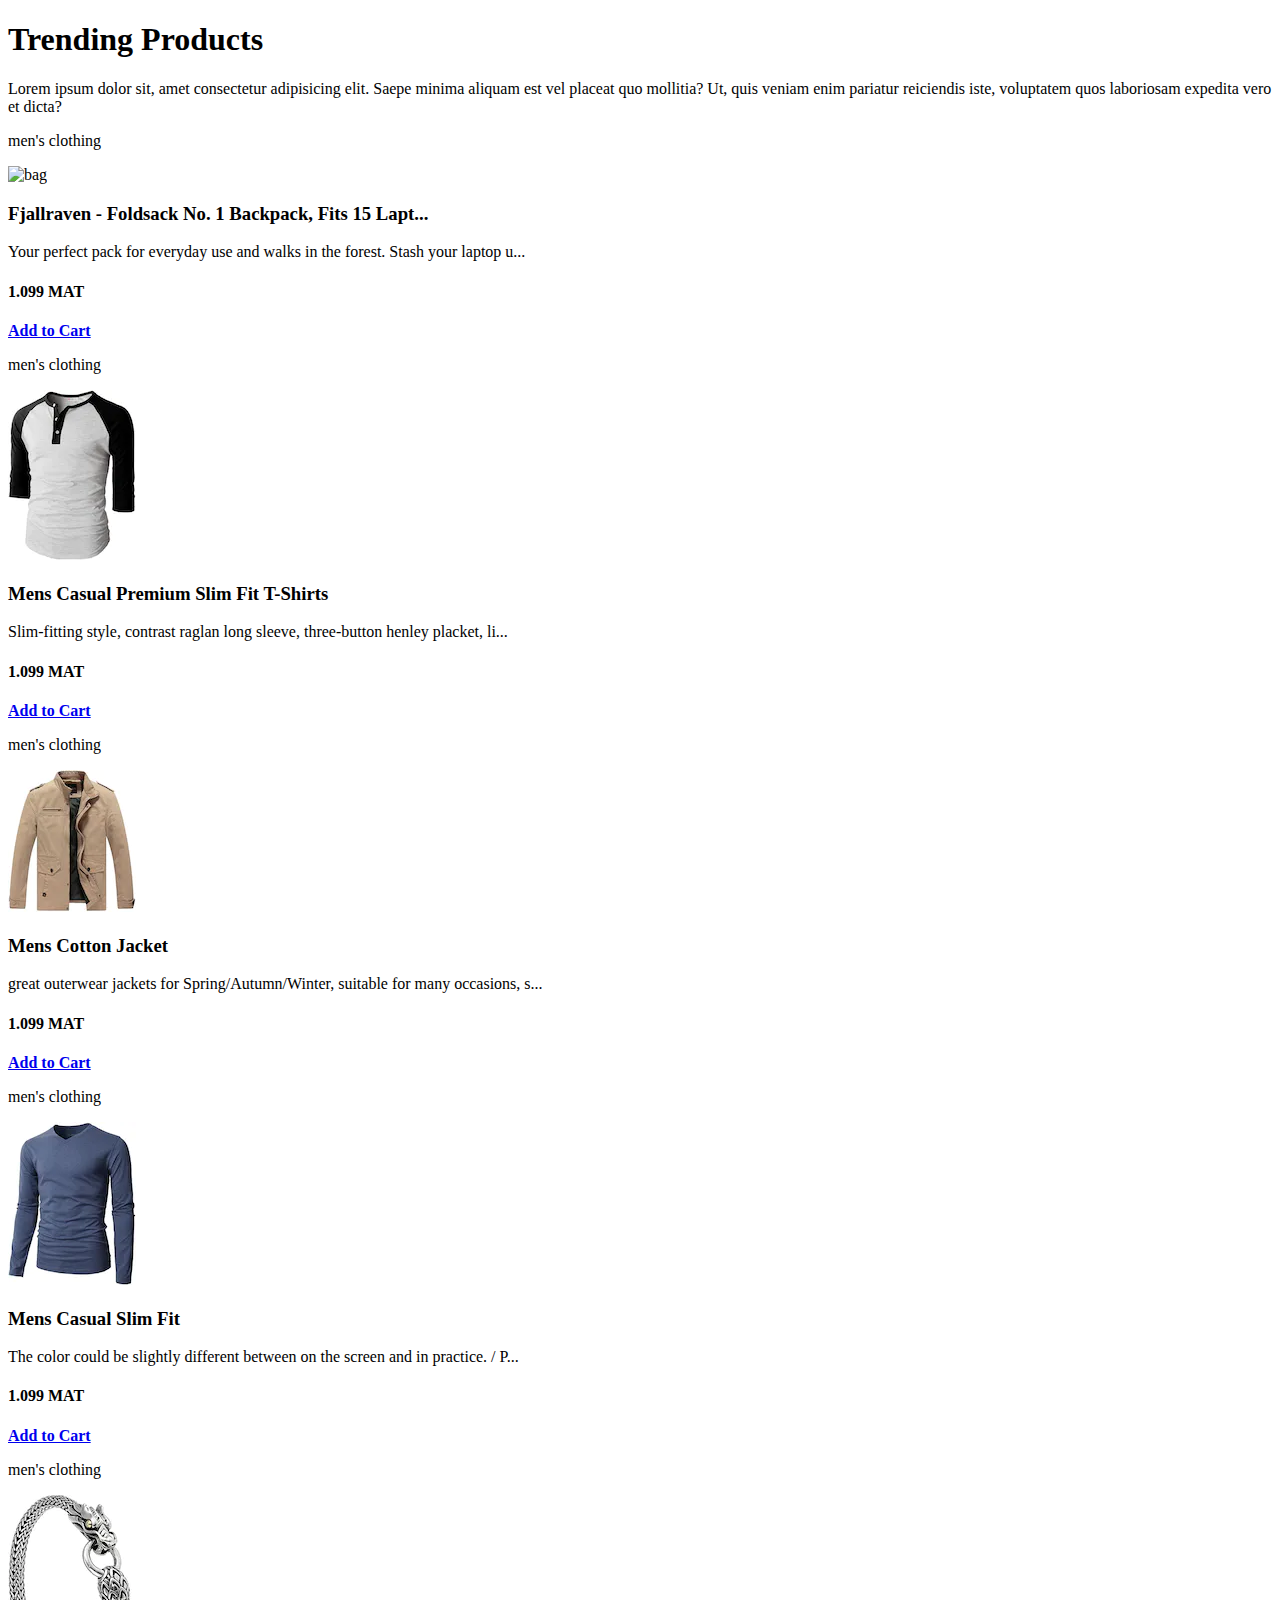
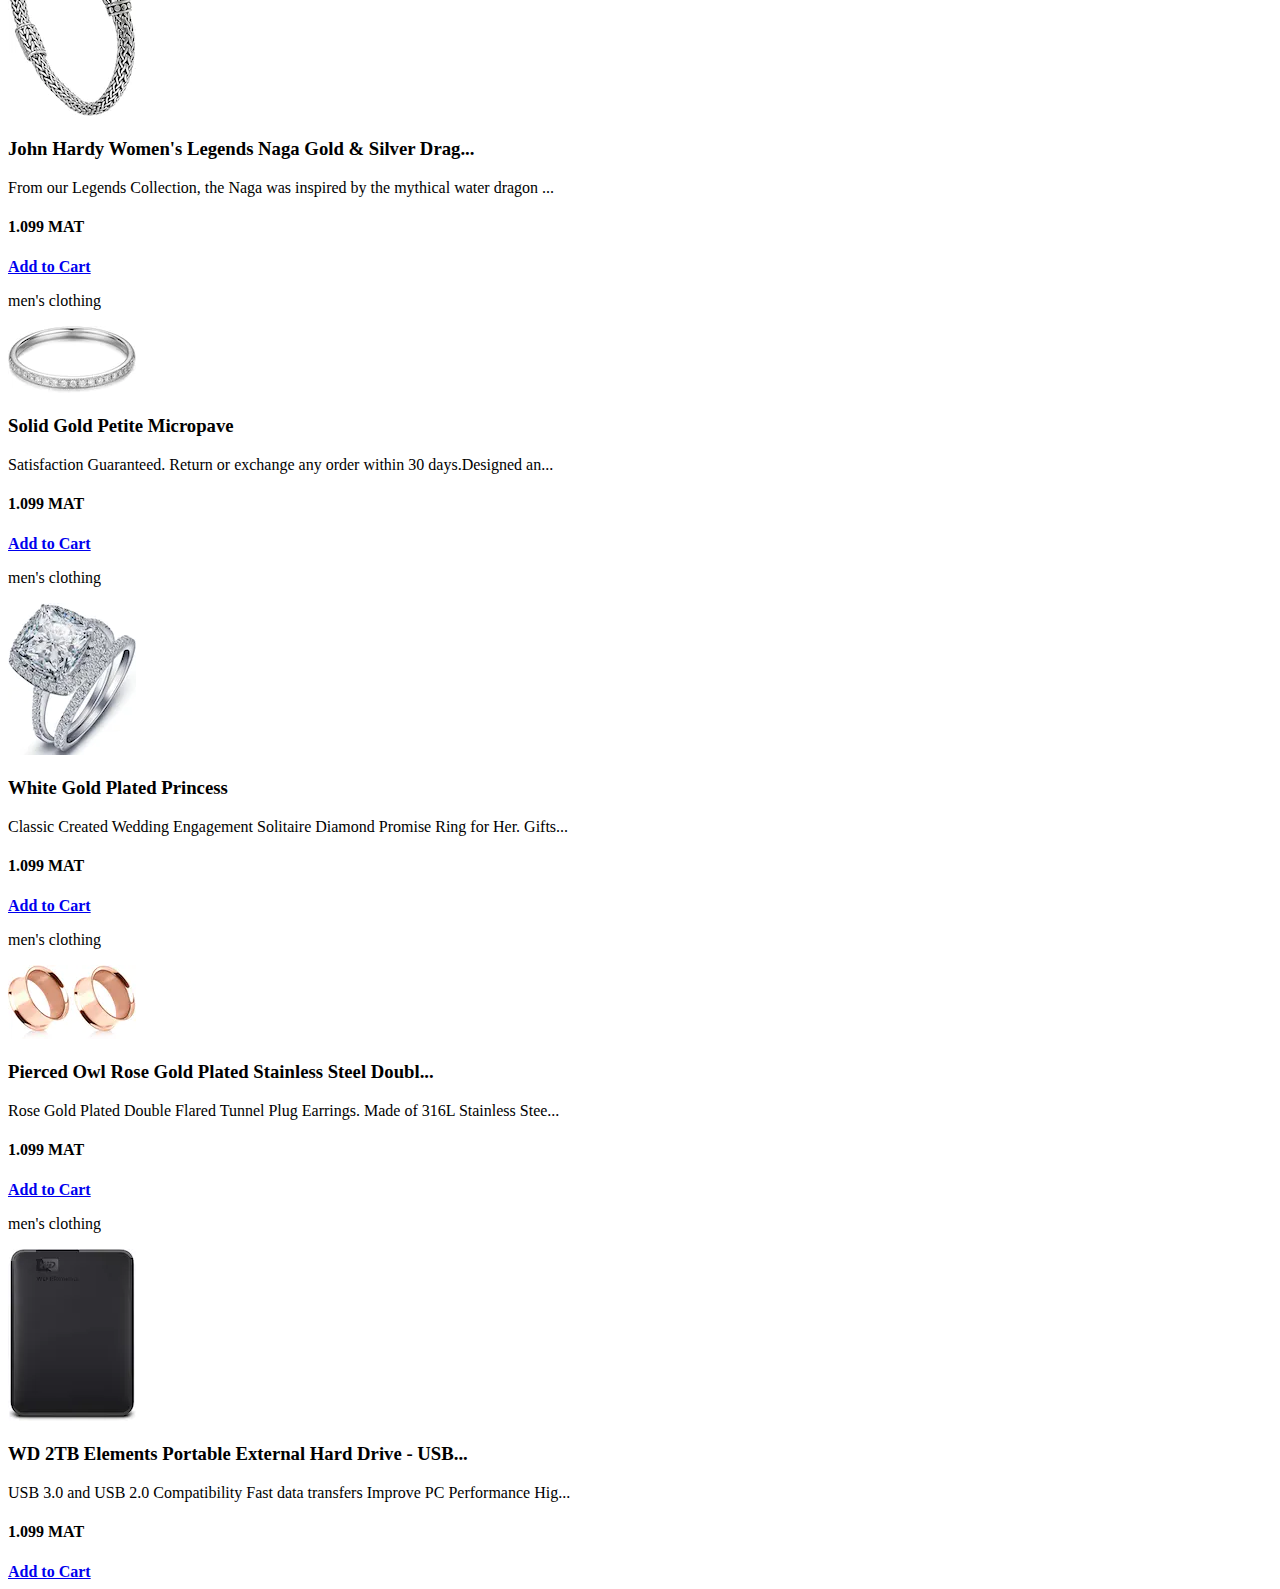
==== index.html @ 9fdd6233 "My commit" ====
<!DOCTYPE html>
<html lang="en">
  <head>
    <meta charset="UTF-8" />
    <meta name="viewport" content="width=device-width, initial-scale=1.0" />
    <link rel="stylesheet" href="style.css" />
    <title>Home | Deeco web3</title>
  </head>
  <body>
    <main>
      <section>
        <div class="hero-section"></div>
      </section>

      <section class="product-section">
        <div class="product-container">
          <div class="product-title">
            <h1 class="title-heading">Trending Products</h1>
            <p>
              Lorem ipsum dolor sit, amet consectetur adipisicing elit. Saepe
              minima aliquam est vel placeat quo mollitia? Ut, quis veniam enim
              pariatur reiciendis iste, voluptatem quos laboriosam expedita vero
              et dicta?
            </p>
          </div>

          <div class="product-contents">
            <div class="product-card">
              <p class="product-card-title">men's clothing</p>
              <div class="product-card-image">
                <img src="./assets/images/bag.webp" alt="bag" />
              </div>
              <h3>Fjallraven - Foldsack No. 1 Backpack, Fits 15 Lapt...</h3>
              <p class="product-card-para">
                Your perfect pack for everyday use and walks in the forest.
                Stash your laptop u...
              </p>
              <h4>1.099 MAT</h4>
              <a href="#" class="product-card-link"
                ><strong>Add to Cart</strong></a
              >
            </div>

            <div class="product-card">
              <p class="product-card-title">men's clothing</p>
              <div class="product-card-image">
                <img src="./assets/images/obo.webp" alt="bag" />
              </div>
              <h3>Mens Casual Premium Slim Fit T-Shirts</h3>
              <p class="product-card-para">
                Slim-fitting style, contrast raglan long sleeve, three-button
                henley placket, li...
              </p>
              <h4>1.099 MAT</h4>
              <a href="#" class="product-card-link"
                ><strong>Add to Cart</strong></a
              >
            </div>

            <div class="product-card">
              <p class="product-card-title">men's clothing</p>
              <div class="product-card-image">
                <img src="./assets/images/jacket.webp" alt="bag" />
              </div>
              <h3>Mens Cotton Jacket</h3>
              <p class="product-card-para">
                great outerwear jackets for Spring/Autumn/Winter, suitable for
                many occasions, s...
              </p>
              <h4>1.099 MAT</h4>
              <a href="#" class="product-card-link"
                ><strong>Add to Cart</strong></a
              >
            </div>

            <div class="product-card">
              <p class="product-card-title">men's clothing</p>
              <div class="product-card-image">
                <img src="./assets/images/turtlrL.webp" alt="bag" />
              </div>
              <h3>Mens Casual Slim Fit</h3>
              <p class="product-card-para">
                The color could be slightly different between on the screen and
                in practice. / P...
              </p>
              <h4>1.099 MAT</h4>
              <a href="#" class="product-card-link"
                ><strong>Add to Cart</strong></a
              >
            </div>

            <div class="product-card">
              <p class="product-card-title">men's clothing</p>
              <div class="product-card-image">
                <img src="./assets/images/wrist.webp" alt="bag" />
              </div>
              <h3>John Hardy Women's Legends Naga Gold & Silver Drag...</h3>
              <p class="product-card-para">
                From our Legends Collection, the Naga was inspired by the
                mythical water dragon ...
              </p>
              <h4>1.099 MAT</h4>
              <a href="#" class="product-card-link"
                ><strong>Add to Cart</strong></a
              >
            </div>

            <div class="product-card">
              <p class="product-card-title">men's clothing</p>
              <div class="product-card-image">
                <img src="./assets/images/micropave.webp" alt="bag" />
              </div>
              <h3>Solid Gold Petite Micropave</h3>
              <p class="product-card-para">
                Satisfaction Guaranteed. Return or exchange any order within 30
                days.Designed an...
              </p>
              <h4>1.099 MAT</h4>
              <a href="#" class="product-card-link"
                ><strong>Add to Cart</strong></a
              >
            </div>

            <div class="product-card">
              <p class="product-card-title">men's clothing</p>
              <div class="product-card-image">
                <img src="./assets/images/ring.webp" alt="bag" />
              </div>
              <h3>White Gold Plated Princess</h3>
              <p class="product-card-para">
                Classic Created Wedding Engagement Solitaire Diamond Promise
                Ring for Her. Gifts...
              </p>
              <h4>1.099 MAT</h4>
              <a href="#" class="product-card-link"
                ><strong>Add to Cart</strong></a
              >
            </div>

            <div class="product-card">
              <p class="product-card-title">men's clothing</p>
              <div class="product-card-image">
                <img src="./assets/images/ringer.webp" alt="bag" />
              </div>
              <h3>Pierced Owl Rose Gold Plated Stainless Steel Doubl...</h3>
              <p class="product-card-para">
                Rose Gold Plated Double Flared Tunnel Plug Earrings. Made of
                316L Stainless Stee...
              </p>
              <h4>1.099 MAT</h4>
              <a href="#" class="product-card-link"
                ><strong>Add to Cart</strong></a
              >
            </div>

            <div class="product-card">
              <p class="product-card-title">men's clothing</p>
              <div class="product-card-image">
                <img src="./assets/images/harddrive.webp" alt="bag" />
              </div>
              <h3>WD 2TB Elements Portable External Hard Drive - USB...</h3>
              <p class="product-card-para">
                USB 3.0 and USB 2.0 Compatibility Fast data transfers Improve PC
                Performance Hig...
              </p>
              <h4>1.099 MAT</h4>
              <a href="#" class="product-card-link"
                ><strong>Add to Cart</strong></a
              >
            </div>
          </div>
        </div>
      </section>
    </main>
  </body>
</html>
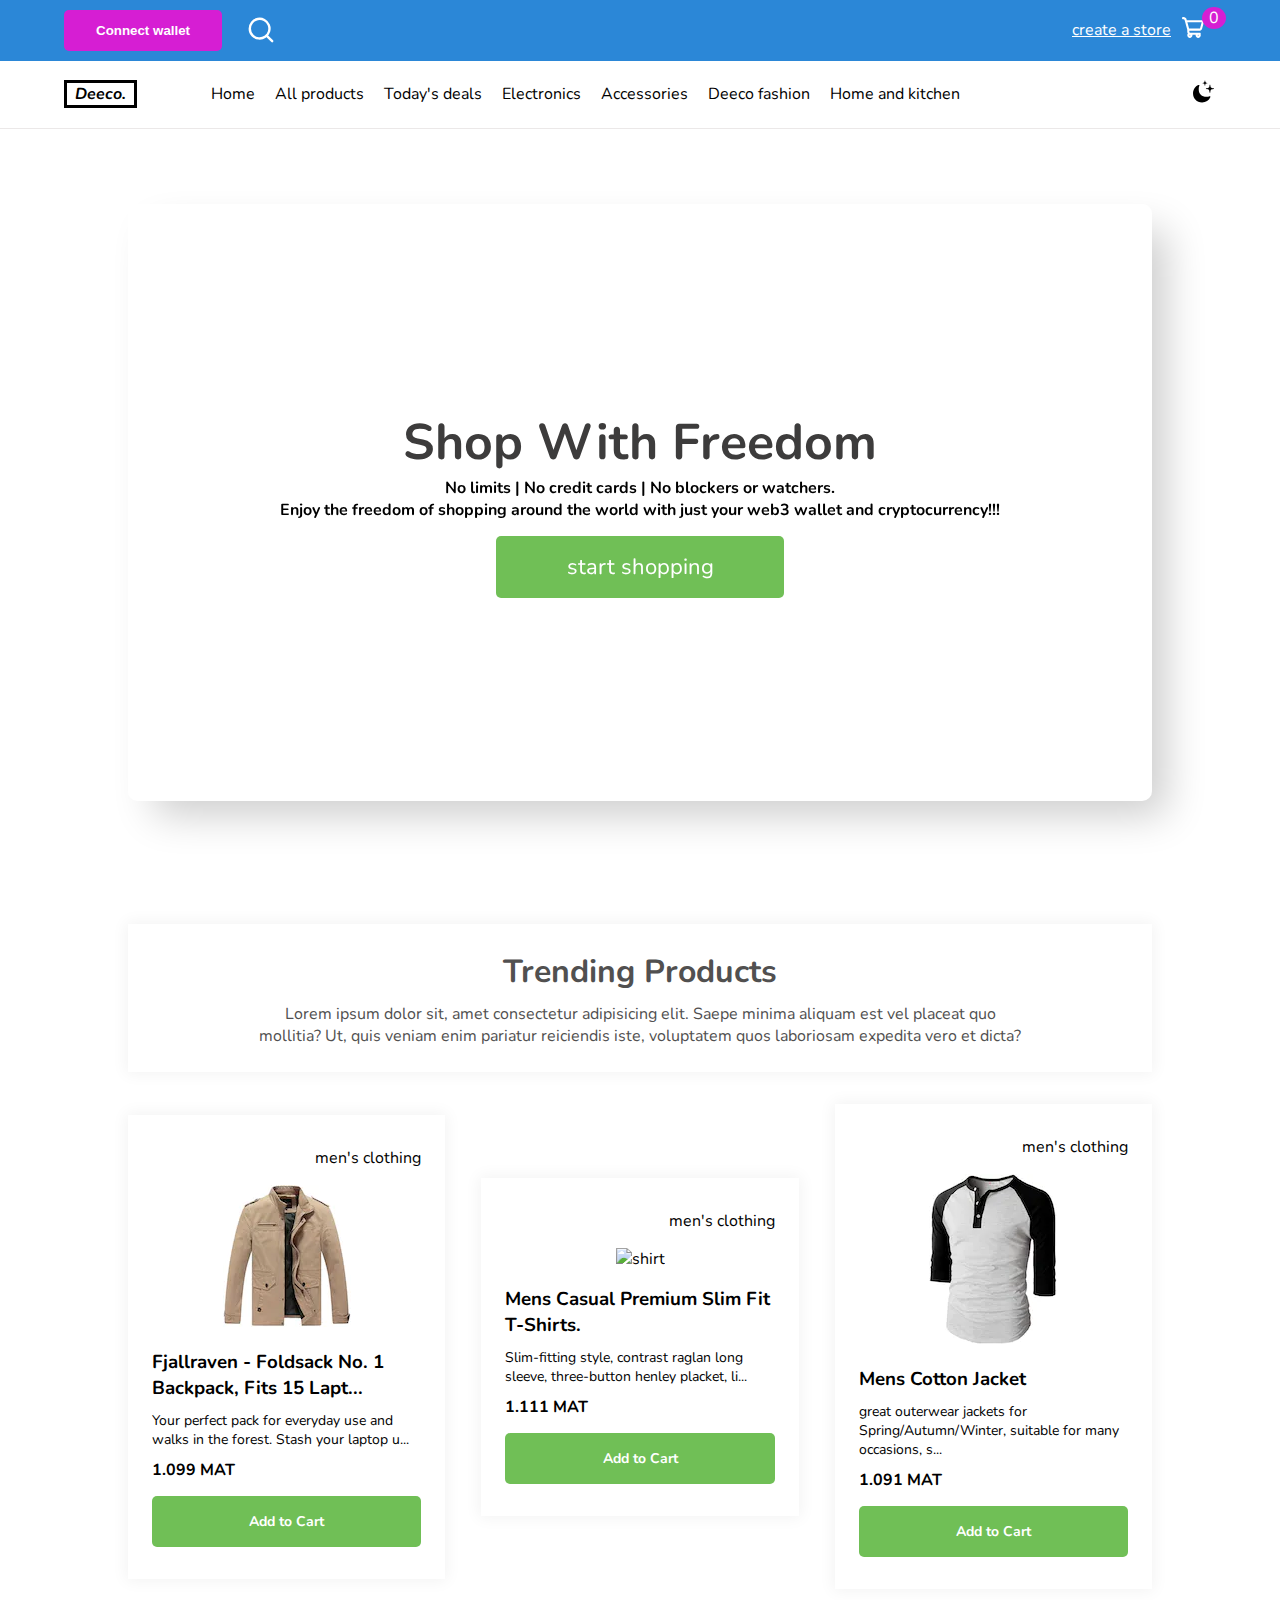
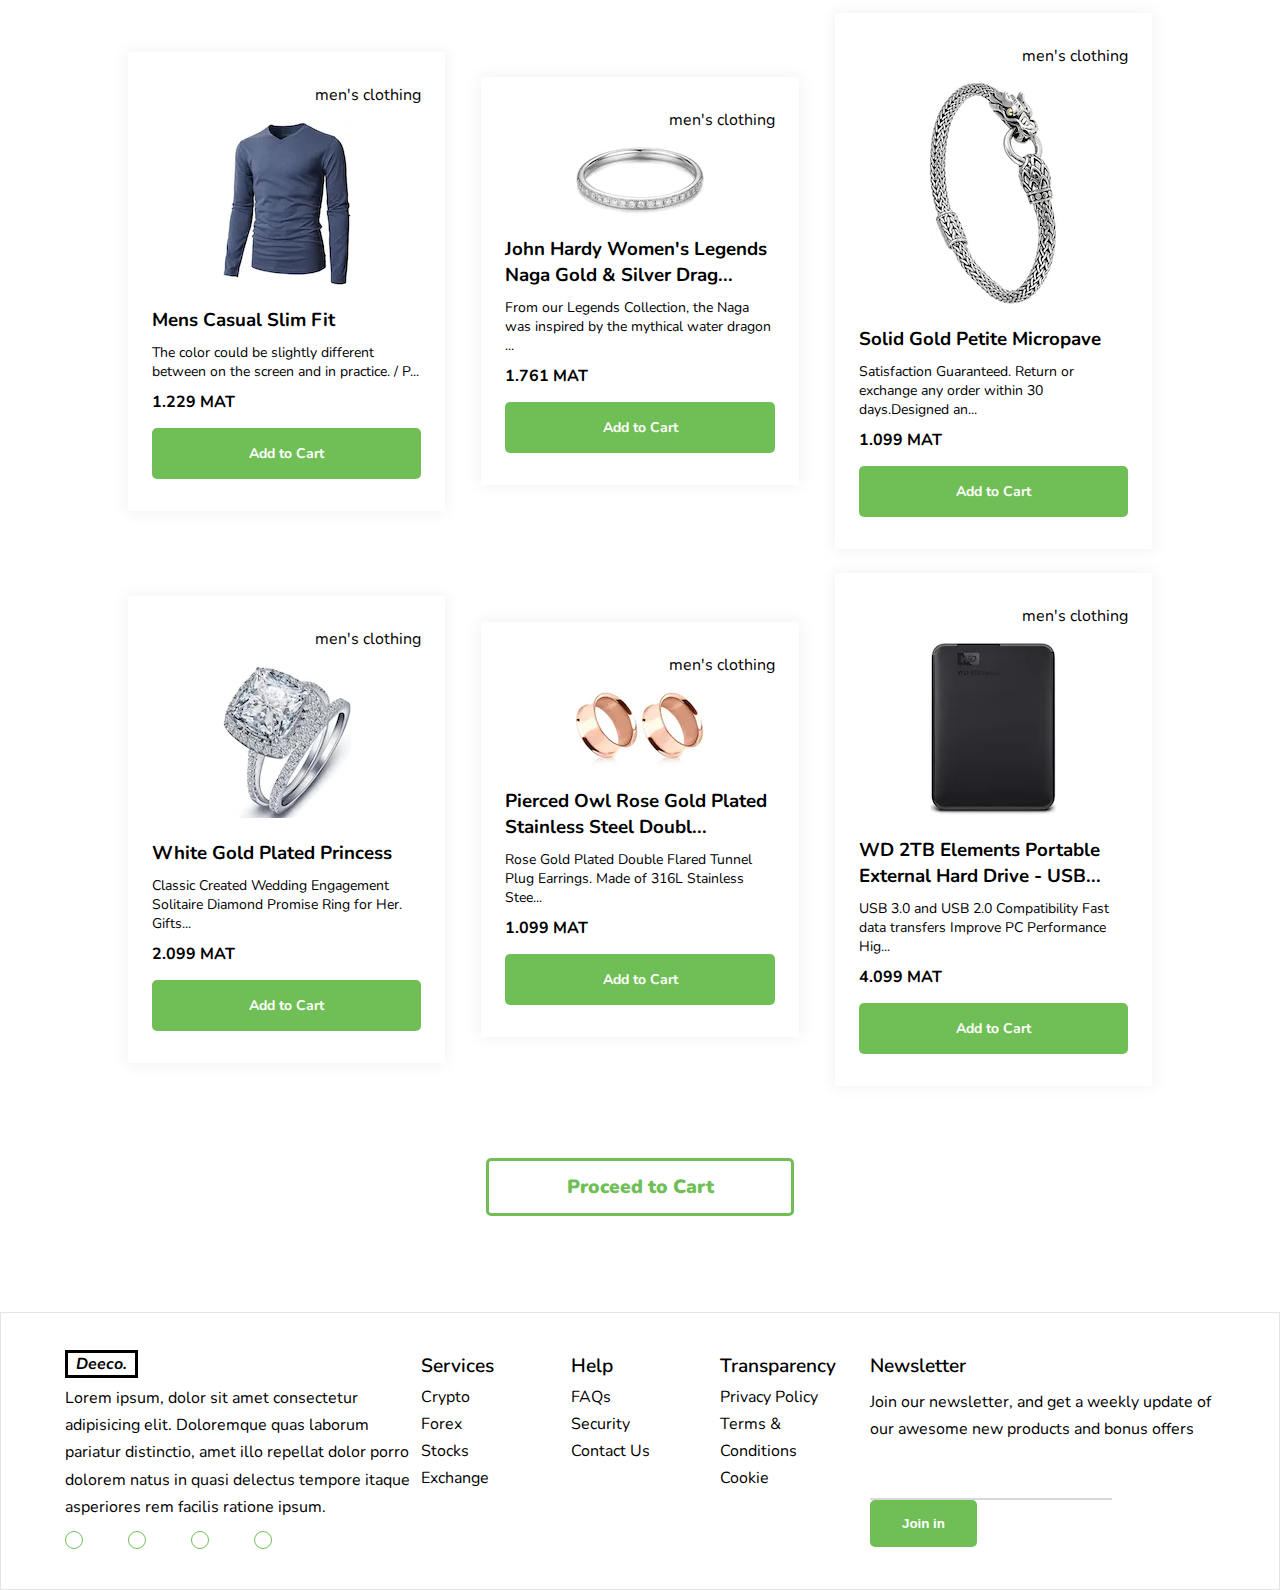
==== commit 023cc797: "Merge pull request #2 from Tosmel2/hero-section" ====
--- a/index.html
+++ b/index.html
@@ -3,32 +3,147 @@
   <head>
     <meta charset="UTF-8" />
     <meta name="viewport" content="width=device-width, initial-scale=1.0" />
-    <link rel="stylesheet" href="style.css" />
-    <title>Home | Deeco web3</title>
+    <link
+      rel="stylesheet"
+      href="https://cdnjs.cloudflare.com/ajax/libs/font-awesome/6.4.0/css/all.min.css"
+      integrity="sha512-iecdLmaskl7CVkqkXNQ/ZH/XLlvWZOJyj7Yy7tcenmpD1ypASozpmT/E0iPtmFIB46ZmdtAc9eNBvH0H/ZpiBw=="
+      crossorigin="anonymous"
+      referrerpolicy="no-referrer"
+    />
+    <link rel="stylesheet" href="./styles/mobilequeries.css" />
+    <link rel="stylesheet" href="./styles/style.css" />
+    <title>Home | Deeco</title>
   </head>
   <body>
+      <!-- ========================Start of Mobile Menu Card======================== -->
+      <section class="mobile_menu-wrapper">
+        <div class="mobile_menu-card">
+          <h3 class="deeco_logo"><em>Deeco.</em></h3>
+
+          <ul>
+            
+            <!-- <div class="menu-list"> -->
+            <li><a href="/">Home</a></li>
+            <li><a href="/all-products/">All products</a></li>
+            <li><a href="/coins-watchlist/">Today's deals</a></li>
+            <li><a href="/trending-coins-watchlist/">Electronics</a></li>
+            <li><a href="/blog/">Accessories</a></li>
+            <li><a href="/policy/">Deeco fashion</a></li>
+            <li><a href="/about/">Home and kitchen</a></li>
+            <!-- </div> -->
+          </ul>
+
+          <div class="footer_social_icon mobile-socio">
+            <i class="fa-brands fa-facebook"></i>
+            <i class="fa-brands fa-twitter"></i>
+            <i class="fa-brands fa-instagram"></i>
+            <i class="fa-brands fa-youtube"></i>
+          </div>
+        </div>
+
+        <div class="footer_column">
+          <h3 class="footer_heading-title">Newsletter</h3>
+          <p class="footer_para">
+            Join our newsletter, and get a weekly update of our awesome new
+            products and bonus offers
+          </p>
+          <div class="footer_newsletter-input">
+            <input type="text"  />
+            <button>Join in</button>
+            </div>
+        </div>
+      </section>
+      <!-- ========================End of Mobile Menu Card======================== -->
+
+    <header>
+      <div class="top-nav-container">
+        <div class="row top-nav">
+          <div class="top-nav-btn">
+            <button type="submit">Connect wallet</button>
+            <svg class="nav-search-icon" width="40px" height="40px" viewBox="0 -0.5 25 25" fill="none" xmlns="http://www.w3.org/2000/svg"><g id="SVGRepo_bgCarrier" stroke-width="0"></g><g id="SVGRepo_tracerCarrier" stroke-linecap="round" stroke-linejoin="round"></g><g id="SVGRepo_iconCarrier"> <path fill-rule="evenodd" clip-rule="evenodd" d="M5.5 11.1455C5.49956 8.21437 7.56975 5.69108 10.4445 5.11883C13.3193 4.54659 16.198 6.08477 17.32 8.79267C18.4421 11.5006 17.495 14.624 15.058 16.2528C12.621 17.8815 9.37287 17.562 7.3 15.4895C6.14763 14.3376 5.50014 12.775 5.5 11.1455Z" stroke="#ffffff" stroke-width="1.5" stroke-linecap="round" stroke-linejoin="round"></path> <path d="M15.989 15.4905L19.5 19.0015" stroke="#ffffff" stroke-width="1.5" stroke-linecap="round" stroke-linejoin="round"></path> </g></svg>
+          </div>
+          <div class="top-nav-cart">
+            <a href="/admin/" class="create-store">create a store</a>
+
+            <span class="cart-icon">
+              <a href="/cart/">
+                <svg width="25px" height="25px" viewBox="0 0 24 24" fill="none" xmlns="http://www.w3.org/2000/svg"><g id="SVGRepo_bgCarrier" stroke-width="0"></g><g id="SVGRepo_tracerCarrier" stroke-linecap="round" stroke-linejoin="round"></g><g id="SVGRepo_iconCarrier"> <path fill-rule="evenodd" clip-rule="evenodd" d="M2 2C1.44772 2 1 2.44772 1 3C1 3.55228 1.44772 4 2 4H2.47241C2.92336 4 3.31852 4.30182 3.43717 4.73688L3.85342 6.26312L6 14.1339V16C6 16.6935 6.23533 17.3321 6.63048 17.8402C6.23824 18.2816 6 18.863 6 19.5C6 20.8807 7.11929 22 8.5 22C9.88071 22 11 20.8807 11 19.5C11 19.3288 10.9828 19.1616 10.95 19H14.05C14.0172 19.1616 14 19.3288 14 19.5C14 20.8807 15.1193 22 16.5 22C17.8807 22 19 20.8807 19 19.5C19 19.1715 18.9366 18.8578 18.8215 18.5704C18.934 18.4086 19 18.212 19 18C19 17.4477 18.5523 17 18 17H16.5H9C8.44772 17 8 16.5523 8 16V15H18.236C19.1381 15 19.9285 14.3962 20.1657 13.5258L21.8007 7.52583C22.1473 6.25364 21.1896 5 19.871 5H5.58198L5.3667 4.21065C5.01074 2.90547 3.82526 2 2.47241 2H2ZM16.5 19C16.2239 19 16 19.2239 16 19.5C16 19.7761 16.2239 20 16.5 20C16.7761 20 17 19.7761 17 19.5C17 19.2239 16.7761 19 16.5 19ZM18.236 13H7.7638L6.12743 7H19.871L18.236 13ZM8.5 19C8.22386 19 8 19.2239 8 19.5C8 19.7761 8.22386 20 8.5 20C8.77614 20 9 19.7761 9 19.5C9 19.2239 8.77614 19 8.5 19Z" fill="#ffffff"></path> </g></svg>
+              </a>
+              <p>0</p>
+            </span>
+          </div>
+        </div>
+        
+
+      </div>
+
+      <nav class="row">
+        <div class="left-nav">
+          <h3 class="deeco_logo"><em>Deeco.</em></h3>
+
+          <ul>
+            
+            <div class="menu-list">
+              <li><a href="/">Home</a></li>
+            <li><a href="/all-products/">All products</a></li>
+            <li><a href="/coins-watchlist/">Today's deals</a></li>
+            <li><a href="/trending-coins-watchlist/">Electronics</a></li>
+            <li><a href="/blog/">Accessories</a></li>
+            <li><a href="/policy/">Deeco fashion</a></li>
+            <li><a href="/about/">Home and kitchen</a></li>
+            </div>
+          </ul>
+        </div>
+
+        <div>
+          <svg fill="#000000" width="25px" height="25px" viewBox="0 0 56 56" xmlns="http://www.w3.org/2000/svg"><g id="SVGRepo_bgCarrier" stroke-width="0"></g><g id="SVGRepo_tracerCarrier" stroke-linecap="round" stroke-linejoin="round"></g><g id="SVGRepo_iconCarrier"><path d="M 31.2110 14.9453 C 31.4922 14.9453 31.6563 14.7578 31.7031 14.5000 C 32.4297 10.6094 32.4063 10.5156 36.4610 9.7187 C 36.7422 9.6719 36.9063 9.5312 36.9063 9.2500 C 36.9063 8.9453 36.7422 8.8047 36.4610 8.7578 C 32.4063 7.9375 32.4297 7.8672 31.7031 3.9765 C 31.6563 3.7187 31.4922 3.5312 31.2110 3.5312 C 30.9297 3.5312 30.7891 3.7187 30.7422 3.9765 C 29.9922 7.8672 30.0391 7.9375 25.9610 8.7578 C 25.7031 8.8047 25.5157 8.9453 25.5157 9.2500 C 25.5157 9.5312 25.7031 9.6719 25.9610 9.7187 C 30.0626 10.5156 29.9922 10.6094 30.7422 14.5000 C 30.7891 14.7578 30.9297 14.9453 31.2110 14.9453 Z M 42.4375 30.7891 C 42.8594 30.7891 43.1641 30.4844 43.2110 30.0391 C 43.9844 23.7578 44.2891 23.5703 50.6406 22.5860 C 51.1561 22.4922 51.4609 22.2578 51.4609 21.7891 C 51.4609 21.3438 51.1561 21.0625 50.7342 20.9922 C 44.3360 19.7734 43.9844 19.8203 43.2110 13.5391 C 43.1641 13.0938 42.8594 12.7891 42.4375 12.7891 C 41.9922 12.7891 41.6875 13.0938 41.6407 13.5156 C 40.8204 19.8672 40.6094 20.0781 34.1172 20.9922 C 33.6953 21.0391 33.3907 21.3438 33.3907 21.7891 C 33.3907 22.2344 33.6953 22.4922 34.1172 22.5860 C 40.6094 23.7812 40.8438 23.8047 41.6407 30.0860 C 41.6875 30.4844 41.9922 30.7891 42.4375 30.7891 Z M 24.7891 52.4688 C 33.2735 52.4688 40.0469 48.1797 43.2813 40.9609 C 43.6797 40.0938 43.6094 39.3438 43.1875 38.9453 C 42.8126 38.5938 42.1563 38.5469 41.4297 38.8047 C 39.5313 39.5547 37.3047 39.9297 34.7500 39.9297 C 24.1094 39.9297 17.3126 33.2734 17.3126 22.8906 C 17.3126 19.9375 17.8750 17.1016 18.6016 15.6485 C 19.0000 14.8281 19.0000 14.1250 18.6485 13.6797 C 18.2266 13.2109 17.4766 13.1406 16.5626 13.4922 C 9.3672 16.3281 4.5391 23.9687 4.5391 32.5469 C 4.5391 43.9609 12.9531 52.4688 24.7891 52.4688 Z"></path></g></svg>
+        </div>
+
+        <div class="hamburger-icon">
+          <a href="/index.html">
+            <!-- <svg width="25px" height="25px" viewBox="0 0 1024 1024" class="icon" version="1.1" xmlns="http://www.w3.org/2000/svg" fill="#000000"><g id="SVGRepo_bgCarrier" stroke-width="0"></g><g id="SVGRepo_tracerCarrier" stroke-linecap="round" stroke-linejoin="round"></g><g id="SVGRepo_iconCarrier"><path d="M914.368 673.664h-519.68c-25.152 0-45.568-22.016-45.568-48.896 0-26.88 20.416-48.896 45.568-48.896h519.68c25.216 0 45.632 22.016 45.632 48.896 0 26.88-20.48 48.896-45.632 48.896z m0-228.096h-519.68c-25.152 0-45.568-21.952-45.568-48.896 0-26.88 20.416-48.896 45.568-48.896h519.68c25.216 0 45.632 22.016 45.632 48.896 0 26.88-20.48 48.896-45.632 48.896z m-3.264-219.904H115.328c-26.88 0-50.56-20.352-51.328-47.168A48.896 48.896 0 0 1 112.896 128h795.776c26.88 0 50.56 20.416 51.328 47.168a48.896 48.896 0 0 1-48.896 50.56z m-619.776 447.232V348.672L64 510.784l227.328 162.112c0 0.768 0 0.768 0 0z m-178.432 122.944h795.776c26.88 0 50.56 20.48 51.328 47.232a48.896 48.896 0 0 1-48.896 50.496H115.328c-26.88 0-50.56-20.416-51.328-47.232a48.896 48.896 0 0 1 48.896-50.496z" fill="#000000"></path></g></svg> -->
+            <svg width="25px" height="25px" viewBox="0 0 1024 1024" class="icon" version="1.1" xmlns="http://www.w3.org/2000/svg" fill="#000000"><g id="SVGRepo_bgCarrier" stroke-width="0"></g><g id="SVGRepo_tracerCarrier" stroke-linecap="round" stroke-linejoin="round"></g><g id="SVGRepo_iconCarrier"><path d="M109.632 673.664h519.68c25.152 0 45.568-22.016 45.568-48.896 0-26.88-20.416-48.896-45.568-48.896h-519.68c-25.216 0-45.632 22.016-45.632 48.896 0 26.88 20.48 48.896 45.632 48.896z m0-228.096h519.68c25.152 0 45.568-21.952 45.568-48.896 0-26.88-20.416-48.896-45.568-48.896h-519.68c-25.216 0-45.632 22.016-45.632 48.896 0 26.88 20.48 48.896 45.632 48.896z m3.264-219.904h795.776c26.88 0 50.56-20.352 51.328-47.168A48.896 48.896 0 0 0 911.104 128H115.328c-26.88 0-50.56 20.416-51.328 47.168a48.896 48.896 0 0 0 48.896 50.56z m619.776 447.232V348.672L960 510.784l-227.328 162.112c0 0.768 0 0.768 0 0z m178.432 122.944H115.328c-26.88 0-50.56 20.48-51.328 47.232a48.896 48.896 0 0 0 48.896 50.496h795.776c26.88 0 50.56-20.416 51.328-47.232a48.896 48.896 0 0 0-48.896-50.496z" fill="#000000"></path></g></svg>
+          </a>
+        </div>
+      </nav>
+    </header>
     <main>
-      <section>
-        <div class="hero-section"></div>
+      <!-- ============hero section ========= -->
+      <section class="hero-section">
+        <div class="hero-wrapper">
+          <div class="hero_wrapper-contents">
+              <h1>Shop With Freedom</h1>
+              <p><strong>No limits | No credit cards | No blockers or watchers.</strong> </p>
+                <p><strong>Enjoy the freedom of shopping around the world with just your web3 wallet and cryptocurrency!!!</strong></p>
+                <a href="/index.html" class="start-shopping-link">start shopping</a>
+          </div>
+      </div>
+        
       </section>
 
+                <!-- ============Trending product section========== -->
       <section class="product-section">
         <div class="product-container">
           <div class="product-title">
-            <h1 class="title-heading">Trending Products</h1>
-            <p>
-              Lorem ipsum dolor sit, amet consectetur adipisicing elit. Saepe
-              minima aliquam est vel placeat quo mollitia? Ut, quis veniam enim
-              pariatur reiciendis iste, voluptatem quos laboriosam expedita vero
-              et dicta?
-            </p>
-          </div>
-
-          <div class="product-contents">
-            <div class="product-card">
-              <p class="product-card-title">men's clothing</p>
-              <div class="product-card-image">
-                <img src="./assets/images/bag.webp" alt="bag" />
+            <div class="product_title-content">
+              <h1 class="title-heading">Trending Products</h1>
+              <p>
+                Lorem ipsum dolor sit, amet consectetur adipisicing elit. Saepe
+                minima aliquam est vel placeat quo mollitia? Ut, quis veniam enim
+                pariatur reiciendis iste, voluptatem quos laboriosam expedita vero
+                et dicta?
+              </p>
+            </div>
+            
+          </div>
+
+          <div class="product_section-wrapper">
+            <div class="product-contents">
+
+            <div class="product-card">
+              <p class="product-card-title">men's clothing</p>
+              <div class="product-card-image">
+                <img src="./assets/images/jacket.webp" alt="jacket" />
               </div>
               <h3>Fjallraven - Foldsack No. 1 Backpack, Fits 15 Lapt...</h3>
               <p class="product-card-para">
@@ -44,71 +159,71 @@
             <div class="product-card">
               <p class="product-card-title">men's clothing</p>
               <div class="product-card-image">
-                <img src="./assets/images/obo.webp" alt="bag" />
-              </div>
-              <h3>Mens Casual Premium Slim Fit T-Shirts</h3>
+                <img src="./assets/images/shirt.webp" alt="shirt" />
+              </div>
+              <h3>Mens Casual Premium Slim Fit T-Shirts.</h3>
               <p class="product-card-para">
                 Slim-fitting style, contrast raglan long sleeve, three-button
                 henley placket, li...
               </p>
-              <h4>1.099 MAT</h4>
-              <a href="#" class="product-card-link"
-                ><strong>Add to Cart</strong></a
-              >
-            </div>
-
-            <div class="product-card">
-              <p class="product-card-title">men's clothing</p>
-              <div class="product-card-image">
-                <img src="./assets/images/jacket.webp" alt="bag" />
+              <h4>1.111 MAT</h4>
+              <a href="#" class="product-card-link"
+                ><strong>Add to Cart</strong></a
+              >
+            </div>
+
+            <div class="product-card">
+              <p class="product-card-title">men's clothing</p>
+              <div class="product-card-image">
+                <img src="./assets/images/obo.webp" alt="obo" />
               </div>
               <h3>Mens Cotton Jacket</h3>
               <p class="product-card-para">
                 great outerwear jackets for Spring/Autumn/Winter, suitable for
                 many occasions, s...
               </p>
-              <h4>1.099 MAT</h4>
-              <a href="#" class="product-card-link"
-                ><strong>Add to Cart</strong></a
-              >
-            </div>
-
-            <div class="product-card">
-              <p class="product-card-title">men's clothing</p>
-              <div class="product-card-image">
-                <img src="./assets/images/turtlrL.webp" alt="bag" />
+              <h4>1.091 MAT</h4>
+              <a href="#" class="product-card-link"
+                ><strong>Add to Cart</strong></a
+              >
+            </div>
+
+            <div class="product-card">
+              <p class="product-card-title">men's clothing</p>
+              <div class="product-card-image">
+                <img src="./assets/images/turtlrL.webp" alt="turtlrL" />
               </div>
               <h3>Mens Casual Slim Fit</h3>
               <p class="product-card-para">
                 The color could be slightly different between on the screen and
                 in practice. / P...
               </p>
-              <h4>1.099 MAT</h4>
-              <a href="#" class="product-card-link"
-                ><strong>Add to Cart</strong></a
-              >
-            </div>
-
-            <div class="product-card">
-              <p class="product-card-title">men's clothing</p>
-              <div class="product-card-image">
-                <img src="./assets/images/wrist.webp" alt="bag" />
+              <h4>1.229 MAT</h4>
+              <a href="#" class="product-card-link"
+                ><strong>Add to Cart</strong></a
+              >
+            </div>
+
+            <div class="product-card">
+              <p class="product-card-title">men's clothing</p>
+              <div class="product-card-image">
+                <img src="./assets/images/micropave.webp" alt="micropave" />
               </div>
               <h3>John Hardy Women's Legends Naga Gold & Silver Drag...</h3>
               <p class="product-card-para">
                 From our Legends Collection, the Naga was inspired by the
                 mythical water dragon ...
               </p>
-              <h4>1.099 MAT</h4>
-              <a href="#" class="product-card-link"
-                ><strong>Add to Cart</strong></a
-              >
-            </div>
-
-            <div class="product-card">
-              <p class="product-card-title">men's clothing</p>
-              <div class="product-card-image">
-                <img src="./assets/images/micropave.webp" alt="bag" />
+              <h4>1.761 MAT</h4>
+              <a href="#" class="product-card-link"
+                ><strong>Add to Cart</strong></a
+              >
+            </div>
+
+            <div class="product-card">
+              <p class="product-card-title">men's clothing</p>
+              <div class="product-card-image">
+                <img src="./assets/images/wrist.webp" alt="wrist" />
               </div>
               <h3>Solid Gold Petite Micropave</h3>
               <p class="product-card-para">
@@ -124,23 +239,23 @@
             <div class="product-card">
               <p class="product-card-title">men's clothing</p>
               <div class="product-card-image">
-                <img src="./assets/images/ring.webp" alt="bag" />
+                <img src="./assets/images/ring.webp" alt="ring" />
               </div>
               <h3>White Gold Plated Princess</h3>
               <p class="product-card-para">
                 Classic Created Wedding Engagement Solitaire Diamond Promise
                 Ring for Her. Gifts...
               </p>
-              <h4>1.099 MAT</h4>
-              <a href="#" class="product-card-link"
-                ><strong>Add to Cart</strong></a
-              >
-            </div>
-
-            <div class="product-card">
-              <p class="product-card-title">men's clothing</p>
-              <div class="product-card-image">
-                <img src="./assets/images/ringer.webp" alt="bag" />
+              <h4>2.099 MAT</h4>
+              <a href="#" class="product-card-link"
+                ><strong>Add to Cart</strong></a
+              >
+            </div>
+
+            <div class="product-card">
+              <p class="product-card-title">men's clothing</p>
+              <div class="product-card-image">
+                <img src="./assets/images/ringer.webp" alt="ringer" />
               </div>
               <h3>Pierced Owl Rose Gold Plated Stainless Steel Doubl...</h3>
               <p class="product-card-para">
@@ -156,21 +271,103 @@
             <div class="product-card">
               <p class="product-card-title">men's clothing</p>
               <div class="product-card-image">
-                <img src="./assets/images/harddrive.webp" alt="bag" />
+                <img src="./assets/images/harddrive.webp" alt="harddrive" />
               </div>
               <h3>WD 2TB Elements Portable External Hard Drive - USB...</h3>
               <p class="product-card-para">
                 USB 3.0 and USB 2.0 Compatibility Fast data transfers Improve PC
                 Performance Hig...
               </p>
-              <h4>1.099 MAT</h4>
-              <a href="#" class="product-card-link"
-                ><strong>Add to Cart</strong></a
-              >
-            </div>
-          </div>
+              <h4>4.099 MAT</h4>
+              <a href="#" class="product-card-link"
+                ><strong>Add to Cart</strong></a
+              >
+            </div>
+          </div>
+
+          <div class="proceed-to-cart-button">
+            <a href="#" class="">
+              <strong>Proceed to Cart</strong>
+            </a>
+          </div>
+
         </div>
       </section>
+
+      
+
     </main>
+
+  
+      <!-- =================footer section============= -->
+      <footer>
+        <div class="row footer_wrapper">
+          <div class="footer_column">
+            <h3 class="deeco_logo"><em>Deeco.</em></h3>
+            <p class="footer_para">
+              Lorem ipsum, dolor sit amet consectetur adipisicing elit.
+              Doloremque quas laborum pariatur distinctio, amet illo repellat
+              dolor porro dolorem natus in quasi delectus tempore itaque
+              asperiores rem facilis ratione ipsum.
+            </p>
+            <div class="footer_social_icon">
+              <i class="fa-brands fa-facebook"></i>
+              <i class="fa-brands fa-twitter"></i>
+              <i class="fa-brands fa-instagram"></i>
+              <i class="fa-brands fa-youtube"></i>
+            </div>
+          </div>
+
+          <div class="footer_column_b">
+            <h3 class="footer_heading-title">Services</h3>
+            <ul>
+              <li><a href="#">Crypto</a></li>
+              <li><a href="#">Forex</a></li>
+              <li><a href="#">Stocks</a></li>
+              <li><a href="#">Exchange</a></li>
+            </ul>
+          </div>
+
+          <div class="footer_column_b">
+            <h3 class="footer_heading-title">Help</h3>
+            <ul>
+              <li><a href="#">FAQs</a></li>
+              <li><a href="#">Security</a></li>
+              <li><a href="#">Contact Us</a></li>
+            </ul>
+          </div>
+
+          <div class="footer_column_b">
+            <h3 class="footer_heading-title">Transparency</h3>
+            <ul>
+              <li><a href="#">Privacy Policy</a></li>
+              <li><a href="#">Terms & Conditions</a></li>
+              <li><a href="#">Cookie</a></li>
+            </ul>
+          </div>
+
+          <div class="footer_column_b social-mobile">
+            <h3 class="footer_heading-title">Social</h3>
+            <div class="footer_social_icon-mobile">
+              <i class="fa-brands fa-facebook"></i>
+              <i class="fa-brands fa-twitter"></i>
+              <i class="fa-brands fa-instagram"></i>
+              <i class="fa-brands fa-youtube"></i>
+            </div>
+          </div>
+
+          <div class="footer_column">
+            <h3 class="footer_heading-title">Newsletter</h3>
+            <p class="footer_para">
+              Join our newsletter, and get a weekly update of our awesome new
+              products and bonus offers
+            </p>
+            <div class="footer_newsletter-input">
+              <input type="text"  />
+              <button>Join in</button>
+              </div>
+          </div>
+        </div>
+      </footer>
   </body>
 </html>
--- a/styles/mobilequeries.css
+++ b/styles/mobilequeries.css
@@ -0,0 +1,218 @@
+/* @import url('https://fonts.googleapis.com/css2?family=Montserrat:wght@400;500;600;800&display=swap'); */
+@import url('https://fonts.googleapis.com/css2?family=Nunito:wght@400;500;600;700&display=swap');
+*{
+  margin: 0;
+  padding: 0;
+  box-sizing: border-box;
+}
+
+body{
+  font-family: 'Nunito', sans-serif;
+}
+
+.row{
+  max-width: 90%;
+  margin: 0 auto;
+  /*border: 2px solid red; */
+}
+
+@media screen and (max-width: 768px) {
+/* =============navbar============ */
+ul .menu-list{
+  display: none;
+}
+
+header nav .hamburger-icon{
+  display: block;
+  margin-right: 10px;
+}
+.top-nav .top-nav-btn .nav-search-icon{
+  width: 30px;
+  height: 30px;
+  /* border: 3px solid red; */
+  margin-top: 5px;
+}
+.top-nav .top-nav-cart .cart-icon{
+  margin-top: 5px;
+}
+.top-nav .top-nav-btn button{
+  padding: 0.6rem 1.5rem;
+  margin-right: 0.8rem;
+}
+.top-nav-cart .create-store{
+  display: none;
+}
+/* ================hero section==================== */
+.hero-wrapper .hero_wrapper-contents h1{
+  font-size: 30px;
+  font-weight: bold;
+}
+.hero-wrapper .hero_wrapper-contents p{
+  padding: 0 10px;
+}
+
+.hero_wrapper-contents .start-shopping-link{
+  margin-top: 15px;
+  font-size: 22px;
+  width: 80%;
+  padding: 0.8rem 2rem;
+
+/* =============================Start of Mobile Menu Card=================================== */
+
+.mobile_menu-wrapper {
+  display: none!important;
+  width: 100%;
+  height: 100%;
+  display: flex;
+  flex-direction: column;
+  padding: 1.2rem;
+  background-color: antiquewhite;
+  /* position: fixed; */
+  overflow-y: auto;
+  top: 0;
+  left: 0;
+  z-index: 1000;
+  /* transform: translateX(-100%);
+  transition: all 0.5s ease; */
+  /* opacity: 0; */
+
+}
+.mobile_menu-card ul{
+  list-style: none;
+}
+.mobile_menu-card ul li{
+  padding: 1rem 0;
+}
+.mobile_menu-card ul li a{
+  text-decoration: none;
+  font-size: 1.5rem;
+  color: #000;
+  font-weight: bold;
+}
+.mobile_menu-card .mobile-socio{
+  margin: 8px;
+  border-top: 1px solid #858383;
+  border-bottom: 1px solid #858383;
+  /* border: 1px solid red; */
+  padding: 2rem;
+  width: 100%;
+}
+
+/* =============================End of Mobile Menu Card=================================== */
+
+
+  /* ==========product section======== */
+  .product-section .product-container .product-title{
+    padding: 0.4rem;
+}
+.product-section .product-container{
+    max-width: 90%;
+    /* border: 2px solid red; */
+}
+.product_section-wrapper  .product-contents .product-card{
+    width: 100%;
+    padding: 1.5rem 1rem;
+    /* border: 2px solid red; */
+}
+
+.product_section-wrapper .proceed-to-cart-button{
+  margin: 2rem 0;
+  width: 100%;
+}
+.product_section-wrapper .proceed-to-cart-button a{
+  font-size: 1.2rem;
+  width: 80% ;
+  padding: 0.6rem 0.8rem;
+}
+/* .product-section .product-title{
+  border: 2px solid blue !important;
+}
+.product-title .product_title-content{
+  width: 90% !important;
+} */
+
+
+/* ================her0 404 =============== */
+  .hero-404{
+    height: 60%;
+    width: 90%;
+  }
+  
+  .hero-404 .hero_404-contents{
+    width: 100%;
+    padding: 10px;
+  }
+  .hero-404 .hero_404-contents h3{
+    font-size: 1.2rem;
+  }
+  .hero-404 .hero_404-contents p{
+    font-size: 1.2rem;
+    line-height: 1;
+    padding-top: 5px;
+    text-align: center;
+  }
+
+  /* ===============Admin page ================== */
+  .withdraw-wrapper .withdraw_wallet-card{
+    width: 90%;
+    height: 40%;
+  }
+  .withdraw_wallet-card h1{
+    font-size: 1.3rem;
+  }
+  
+  .withdraw_wallet-card a{
+    margin-top: 1rem;
+    font-size: 14px;
+    background-color: rgb(112, 191, 86);
+    border-radius: 5px;
+    width: 80%;
+    padding: 0.6rem 2rem;
+  }
+
+
+  /* ==================== Footer  ==================== */
+  footer{
+    padding: 1rem;
+  }
+  footer .footer_wrapper{
+    display: flex;
+    flex-wrap: wrap;
+  }
+  footer .footer_wrapper .footer_column{
+    width: 100%;
+    /* padding: 0 0.5rem; */
+  }
+  footer .footer_wrapper .footer_column_b{
+    width: 45%;
+  }
+  footer .footer_wrapper .social-mobile{
+    display: block!important;
+  }
+  .footer_wrapper .social-mobile .footer_social_icon-mobile{
+    display: flex;
+    flex-wrap: wrap;
+    /* flex-direction: column; */
+    align-items: center;
+  }
+  .footer_wrapper .social-mobile .footer_social_icon-mobile i{
+    font-size: 1rem;
+    border: 1px solid rgb(112, 191, 86);
+    padding: 8px;
+    color: rgb(112, 191, 86);
+    border-radius: 50%;
+    margin: 5px;
+  }
+  .footer_column .footer_social_icon{
+    display: none;
+  }
+  .footer_wrapper .footer_column .footer_newsletter-input input{
+    width: 50%;
+  }
+  .footer_column .footer_newsletter-input input{
+  padding: 0;
+
+}
+.footer_column .footer_newsletter-input button{
+  padding: 10px;}
+}--- a/styles/style.css
+++ b/styles/style.css
@@ -0,0 +1,657 @@
+/* @import url('https://fonts.googleapis.com/css2?family=Montserrat:wght@400;500;600;800&display=swap'); */
+@import url('https://fonts.googleapis.com/css2?family=Nunito:wght@400;500;600;700&display=swap');
+*{
+  margin: 0;
+  padding: 0;
+  box-sizing: border-box;
+}
+
+body{
+  font-family: 'Nunito', sans-serif;
+}
+
+header{
+  border-bottom: 1px solid rgb(235, 232, 232);
+}
+
+.row{
+  max-width: 90%;
+  margin: 0 auto;
+  /*border: 2px solid red; */
+}
+.mobile_menu-wrapper{
+  display: none;
+}
+/*================================Header section=======================*/
+.top-nav-container{
+  background-color: rgb(43, 135, 215);
+  /* padding: 10px 0; */
+}
+.top-nav{
+  display: flex;
+  justify-content: space-between;
+  align-items: center;
+  background-color: rgb(43, 135, 215);
+  padding: 10px 0;
+}
+.top-nav-btn{
+  display: flex;
+}
+.top-nav-btn button{
+  cursor: pointer;
+  background-color: rgb(214, 30, 211);
+  border: none;
+  padding: 0.8rem 2rem;
+  color: #FFFFFF;
+  font-weight: bold;
+  border-radius: 5px;
+  margin-right: 1.2rem;
+}
+.top-nav-btn i{
+  color: #FFFFFF;
+  font-size: 1.3rem;
+}
+.top-nav-cart{
+  display: flex;
+  align-items: center;
+}
+.top-nav-cart a{
+  color: #FFFFFF;
+  margin-right: 10px;
+}
+
+.cart-icon{
+  cursor: pointer;
+  position: relative;
+}
+.cart-icon p{
+  color: #FFFFFF;
+  background-color: rgb(214, 30, 211);
+  text-align: center;
+  padding: 0 7px;
+  border-radius: 50%;
+  font-size: 1rem;
+  position: absolute;
+  top: -8px;
+  right: -10px;
+}
+
+nav{
+  display: flex;
+  align-items: center;
+  justify-content: space-between;
+  padding: 0.8rem 0;
+}
+nav ul{
+  display: flex;
+  padding-left: 4rem;
+  align-items: center;
+}
+.menu-list{
+  display: flex;
+}
+nav ul li{
+  list-style: none;
+  padding: 10px;
+}
+nav ul li a{
+  color: #000000;
+  text-decoration: none;
+}
+nav .left-nav{
+  display: flex;
+  align-items: center;
+}
+
+nav .hamburger-icon{
+  display: none;
+}
+
+/* =====================Hero Section ========================= */
+.hero-section{
+  background: url(../assets/images/hero.jpg) no-repeat center;
+  background-size: cover;
+  height: 100vh;
+  width: 100%;
+  display: flex;
+  justify-content: center;
+  align-items: center;
+}
+.hero-wrapper{
+  background: rgba(255,255,255,0.25);
+  box-shadow: 20px 20px 40px -6px rgba(0,0,0,0.2);
+  border-radius: 10px;
+  backdrop-filter: blur(10px);
+  -webkit-backdrop-filter: blur(4.5px);
+  display: flex;
+  flex-direction: column;
+  justify-content: center;
+  align-items: center;
+  text-align: center;
+  height: 80%;
+  width: 80%;
+}
+.hero_wrapper-contents{
+  display: flex;
+  align-items: center;
+  flex-direction: column;
+}
+.hero_wrapper-contents h1{
+  font-size: 50px;
+  font-weight: 30px;
+  color: rgb(61, 60, 60);
+}
+
+.start-shopping-link{
+  margin-top: 15px;
+  font-size: 22px;
+  text-decoration: none;
+  color: #FFFFFF;
+  background-color: rgb(112, 191, 86);
+  border-radius: 5px;
+  width: 40%;
+  display: block;
+  text-align: center;
+  padding: 1rem 3rem;
+}
+
+
+/* .hero_content-box{ 
+  background: rgba(255,255,255,0.25);
+  box-shadow: 20px 20px 40px -6px rgba(0,0,0,0.2);
+  border-radius: 10px;
+  backdrop-filter: blur(10px);
+  -webkit-backdrop-filter: blur(4.5px);
+  display: flex;
+  flex-direction: column;
+  justify-content: center;
+  align-items: center;
+  text-align: center;
+  height: 70%;
+  width: 70%;
+}*/
+
+.hero_content-box .hero-content{
+  width: 50%;
+  padding: 10px;
+}
+.hero_content-box .hero-content h3{
+  font-size: 1.5rem;
+}
+.hero_content-box .hero-content p{
+  font-size: 1.3rem;
+  line-height: 1.3;
+  padding-top: 10px;
+}
+
+/*================================trending section=======================*/
+
+.hero-section{
+  background: url(../assets/images/hero.jpg) no-repeat center;
+  background-size: cover;
+  height: 83vh;
+  width: 100%;
+}
+
+.product-section{
+  padding: 3rem 0;
+}
+.product-container{
+  max-width: 80%;
+  margin: 0 auto;
+}
+
+.product-section .product-title{
+  box-shadow: 0 0 15px 2px rgb(0 0 0 / 5%);
+  padding: 1.6rem 2rem;
+  margin-bottom: 2rem;
+  /* border: 2px solid red; */
+  text-align: center;
+  display: flex;
+  flex-direction: column;
+  align-items: center;
+  justify-content: center;
+}
+
+.product-title .product_title-content{
+  color: rgb(81, 80, 80);
+  width: 80%;
+  text-align: center;
+}
+
+.product-title .title-heading{
+  font-size: 2rem;
+  margin-bottom: 10px;
+  font-weight: bold;
+}
+.product-title p{
+  font-size: 1rem;
+}
+
+.product-contents{
+  display: flex;
+  justify-content: space-between;
+  align-items: center;
+  flex-wrap: wrap;
+}
+.product-contents .product-card{
+  width: 31%;
+  margin-bottom: 1.5rem;
+  padding: 2rem 1.5rem;
+  box-shadow: 0 0 15px 2px rgb(0 0 0 / 5%);
+}
+
+.product-card .product-card-image{
+  text-align: center;
+  margin: 1rem 0;
+}
+.product-card .product-card-title{
+  text-align: end;
+
+}
+.product-card .product-card-para{
+  font-size: 14px;
+  margin: 10px 0;
+}
+.product-card .product-card-link{
+  margin-top: 15px;
+  font-size: 14px;
+  text-decoration: none;
+  color: #FFFFFF;
+  background-color: rgb(112, 191, 86);
+  border-radius: 5px;
+  width: 100%;
+  display: block;
+  text-align: center;
+  padding: 1rem 3rem;
+}
+.proceed-to-cart-button{
+  margin: 3rem 0;
+  width: 100%;
+  display: flex;
+  justify-content: center;
+}
+.proceed-to-cart-button a{
+  color: rgb(112, 191, 86);
+  font-size: 1.2rem;
+  font-weight: bold;
+  text-align: center;
+  width: 30%;
+  text-decoration: none;
+  padding: 0.8rem 1rem;
+  border: 3px solid rgb(112, 191, 86);
+  border-radius: 5px;
+}
+
+
+
+/* =====================404 page ========================= */
+.hero_404-container{
+  background: url(../assets/images/hero.jpg) no-repeat center;
+  background-size: cover;
+  height: 100vh;
+  width: 100%;
+  display: flex;
+  justify-content: center;
+  align-items: center;
+}
+
+.hero-404{
+  background: rgba(255,255,255,0.25);
+  box-shadow: 20px 20px 40px -6px rgba(0,0,0,0.2);
+  border-radius: 10px;
+  backdrop-filter: blur(10px);
+  -webkit-backdrop-filter: blur(4.5px);
+  display: flex;
+  flex-direction: column;
+  justify-content: center;
+  align-items: center;
+  text-align: center;
+  height: 80%;
+  width: 80%;
+}
+
+.hero-404 .hero_404-contents{
+  width: 50%;
+  padding: 10px;
+}
+.hero-404 .hero_404-contents h3{
+  font-size: 1.5rem;
+}
+.hero-404 .hero_404-contents p{
+  font-size: 1.3rem;
+  line-height: 1.3;
+  padding-top: 10px;
+}
+
+/* ==============Cart page============ */
+.cart-container{
+  display: flex;
+  align-items: center;
+  justify-content: center;
+  height: 75vh;
+  width: 100%;
+}
+.cart-container .cart-hero{
+  width: 50%;
+}
+.cart-hero .cart-404-title{
+  font-weight: bold;
+  font-size: 1.7rem;
+  line-height: 1.3;
+  color: rgb(43, 135, 215);
+  text-align: center;
+  animation: pulse 2s infinite;
+}
+@keyframes pulse {
+	0% {
+		transform: scale(0.95);
+    opacity: 0.3;
+	}
+
+	70% {
+		transform: scale(1);
+    opacity: 1;
+	}
+
+	100% {
+		transform: scale(0.95);
+    opacity: 0.5;
+	}
+}
+
+/* ================Admin page=============== */
+.withdraw-wrapper{
+  display: flex;
+  justify-content: center;
+  align-items: center;
+  height: 75vh;
+}
+.withdraw-wrapper .withdraw_wallet-card{
+  display: flex;
+  flex-direction: column;
+  align-items: center;
+  justify-content: center;
+  /* text-align: center; */
+  box-shadow: 0 0 15px 2px rgb(0 0 0 / 5%);
+  width: 30%;
+  height: 40%;
+  /* padding: 3.5rem 4rem; */
+}
+.withdraw_wallet-card h1{
+  padding-bottom: 10px;
+}
+.withdraw_wallet-card h3{
+  color: rgb(180, 13, 180);
+}
+.withdraw_wallet-card a{
+  margin-top: 1rem;
+  /* font-size: 14px; */
+  text-decoration: none;
+  color: #FFFFFF;
+  background-color: rgb(112, 191, 86);
+  border-radius: 5px;
+  width: 80%;
+  display: block;
+  text-align: center;
+  padding: 1rem 3rem;
+}
+
+/* =============================checkout page================================ */
+@media screen and (max-width: 768px) {
+  .checkout-wrapper{
+    max-width: 90% !important;
+    margin: 0 auto;
+    height: 100% !important;
+    border: 2px solid red;
+    margin-bottom: 2rem !important;
+  }
+
+  .checkout_page-container{
+    flex-direction: column;
+  }
+
+  .checkout_page-container .checkout-form{
+    width: 100% !important;
+    height: 100%;
+    border: 2px solid green;
+  }
+
+  .checkout_page-container .products-details{
+    width: 100% !important;
+    /* height: 80vh; */
+    /* overflow-y: auto; */
+    border: 5px solid purple;
+  }
+
+  .checkout-form .checkout-pay-btn{
+    padding: 0.8rem 1rem !important;
+    margin-top: 2rem !important;
+  }
+  .checkout-form form{
+    /* border: 2px solid red; */
+    padding:0.8rem 2rem;
+   flex-direction: column;
+    /* width: 100%;
+    height: 100%; */
+  }
+  
+  .checkout-form .form-group{
+    width: 100% !important;
+    /* margin-bottom: 1rem; */
+    /* border: 2px solid red; */
+  }
+  
+}
+
+
+.checkout-wrapper{
+  max-width: 80%;
+  margin: 0 auto;
+  height: 100vh;
+}
+.checkout-top{
+  /* border: 2px solid red; */
+  display: flex;
+  justify-content: space-between;
+  align-items: center;
+  padding: 2.5rem 0;
+}
+
+.checkout_page-container{
+  /* border: 2px solid blue; */
+  display: flex;
+  justify-content: space-between;
+  align-items: center;
+  width: 100%;
+}
+.checkout_page-container .products-details{
+  width: 45%;
+  height: 80vh;
+  overflow-y: auto;
+  /* border: 5px solid purple; */
+}
+
+.products-details .products_details-card{
+  display: flex; 
+  justify-content: space-between; 
+  align-items: center;
+  margin-bottom: 1rem;
+  /* border: 2px solid red; */
+}
+
+.products-details .products_details-img{
+  width: 30%;
+  height: 23vh;
+  padding: 1rem;
+  /* border: 2px solid blue; */
+}
+
+.products-details .products_details-img img{
+  width: 100%;
+  height: 100%;
+}
+
+.products-details .products_details-content{
+  width: 70%; 
+  padding: 0 1rem;
+  /* border: 2px solid black; */
+}
+.products_details-content .products_details-title{
+  display: flex; 
+  justify-content: space-between; 
+  /* border: 2px solid green; */
+}
+
+.products_details-content .products_details-title h3{
+  width: 50%;
+}
+
+.checkout_page-container .checkout-form{
+  width: 55%;
+  height: 80vh;
+  /* border: 2px solid green; */
+}
+
+.checkout-form h2{
+  padding: 1rem 3rem;
+}
+.checkout-form form{
+  /* border: 2px solid red; */
+  padding: 1rem 3rem;
+  display: flex;
+  justify-content: space-between;
+  align-items: center;
+  flex-wrap: wrap;
+  width: 100%;
+  height: 75%;
+}
+
+.checkout-form .form-group{
+  width: 50%;
+  margin-bottom: 1rem;
+  /* border: 2px solid red; */
+}
+
+.checkout-form .form-group label{
+  font-weight: bold;
+}
+
+.checkout-form .form-group input{
+  border: none;
+  border-bottom: 2px solid rgb(175, 170, 170);
+  width: 90%;
+  padding: 1rem 0;
+  outline: none;
+}
+
+.checkout-form .checkout-pay-btn{
+  margin-top: 15px;
+  font-size: 14px;
+  text-decoration: none;
+  color: #FFFFFF;
+  background-color: rgb(112, 191, 86);
+  border-radius: 5px;
+  width: 60%;
+  display: block;
+  text-align: center;
+  padding: 1rem 3rem;
+  /* margin-top: 1rem; */
+}
+
+/* ===============================footer section========================= */
+footer{
+  border: 1px solid rgb(230, 227, 227);
+  padding: 2.5rem 0;
+}
+.footer_heading-title{
+  font-size: 1.2rem;
+  font-weight: 600;
+  margin-bottom: 0.3rem;
+}
+.footer_para{
+  font-size: 1rem;
+  font-weight: 400;
+  line-height: 1.7;
+  margin: 10px 0;
+}
+
+.footer_wrapper{
+  display: flex;
+  justify-content: space-between;
+}
+/* .footer_column p{
+  padding-right: 0.8rem;
+} */
+.footer_wrapper .footer_column{
+  width: 30%;
+}
+.footer_wrapper .footer_column_b{
+  width: 12%;
+  margin-bottom: 10px;
+}
+
+footer .footer_wrapper .social-mobile{
+  display: none;
+}
+
+.footer_column_b ul{
+  list-style: none;
+}
+
+.footer_column_b ul li{
+  font-size: 1rem;
+  font-weight: 400;
+  line-height: 1.7;
+}
+
+.footer_column_b ul li a{
+  text-decoration: none;
+  color: #000000;
+}
+
+.deeco_logo{
+  font-size: 1rem;
+  border: 3px solid black;
+  font-weight: bold;
+  display: inline;
+  padding: 0 0.5rem;
+}
+
+.footer_social_icon{
+  width: 60%;
+  display: flex;
+  justify-content: space-between;
+}
+.footer_social_icon i{
+  font-size: 1rem;
+  border: 1px solid rgb(112, 191, 86);
+  padding: 8px;
+  color: rgb(112, 191, 86);
+  border-radius: 50%;
+}
+
+.footer_column .footer_newsletter-input{
+  width: 100%;
+  margin-top: 10px;
+  /* padding: 30px; */
+  /* border: 2px solid red; */
+}
+
+.footer_column .footer_newsletter-input input{
+  padding: 15px;
+  outline: none;
+  border: none;
+  border-bottom: 2px solid rgb(218, 215, 215);
+  width: 70%;
+}
+
+.footer_column .footer_newsletter-input button{
+  padding: 1rem 2rem;
+  outline: none;
+  border: none;
+  background-color: rgb(112, 191, 86);
+  color: #FFFFFF;
+  font-weight: bold;
+  border-radius: 5px;
+}
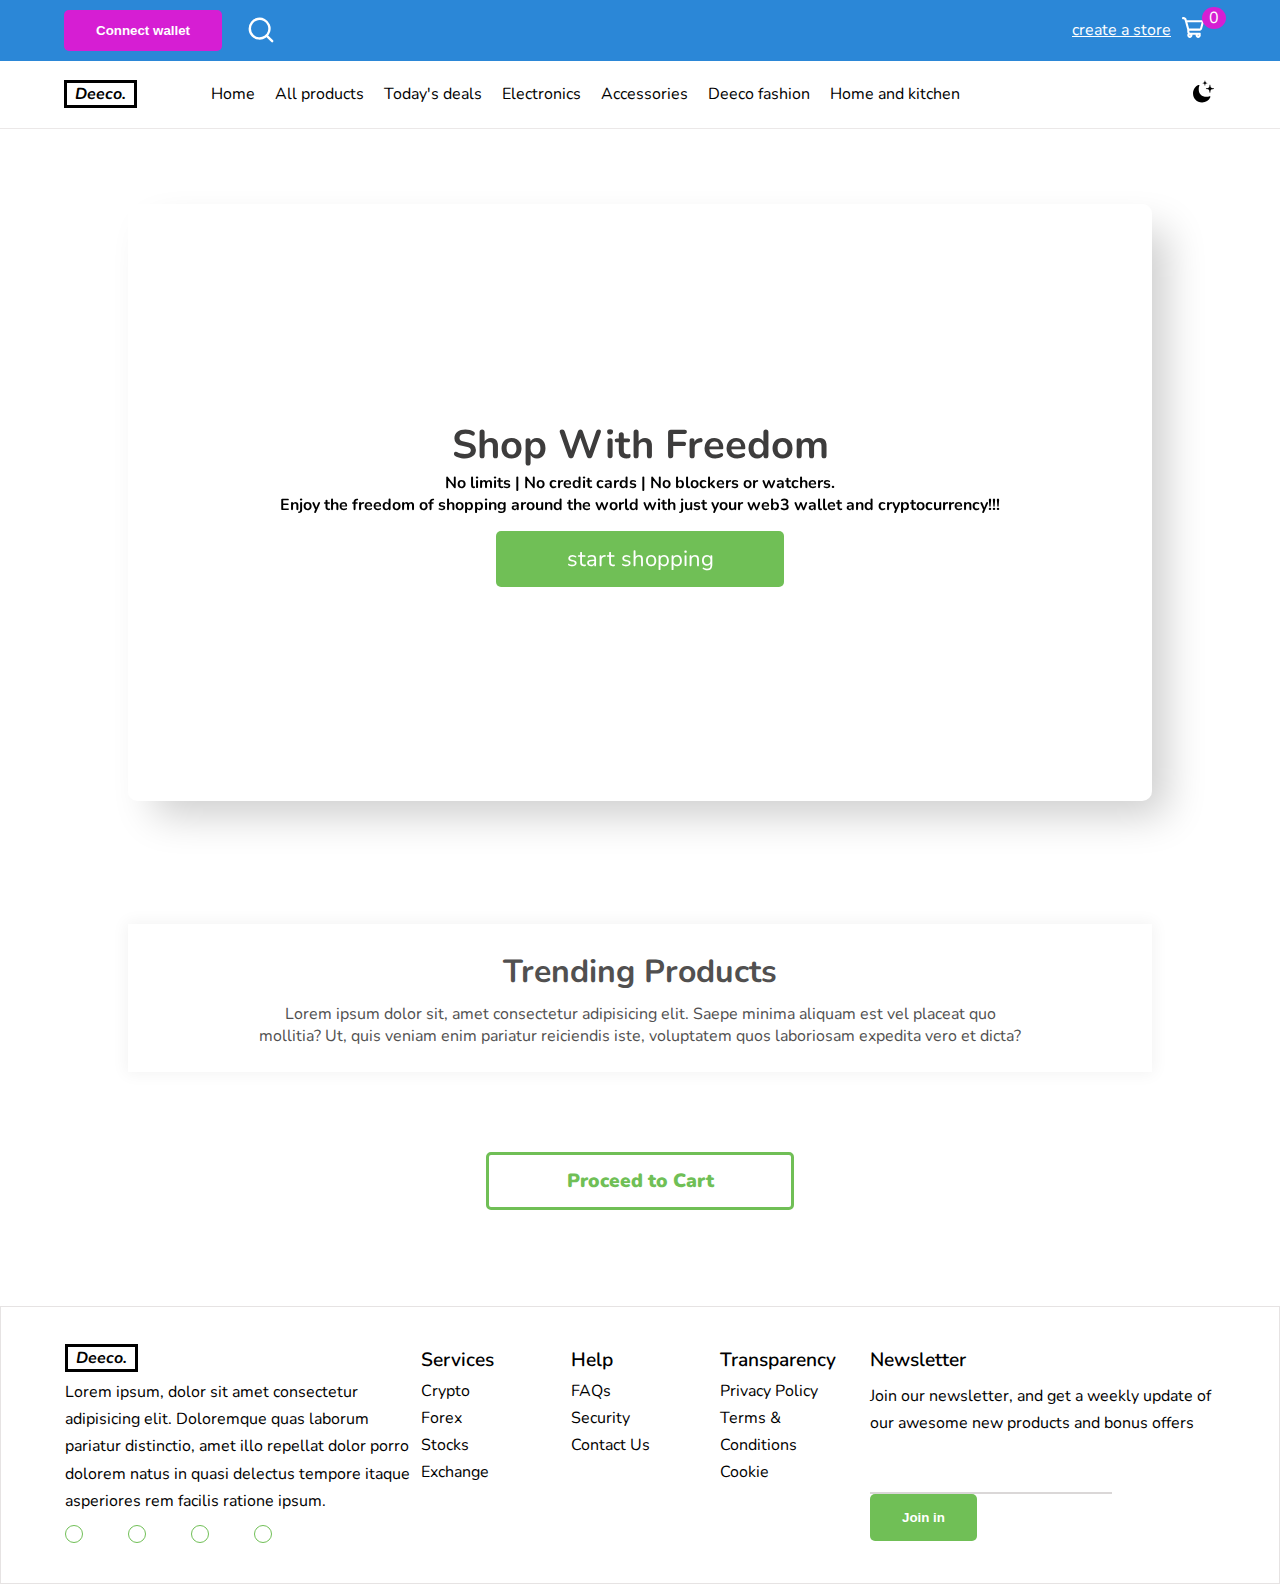
==== commit 23b9529a: "refactor: product section dynamically fetch apis" ====
--- a/index.html
+++ b/index.html
@@ -69,7 +69,9 @@
               <a href="/cart/">
                 <svg width="25px" height="25px" viewBox="0 0 24 24" fill="none" xmlns="http://www.w3.org/2000/svg"><g id="SVGRepo_bgCarrier" stroke-width="0"></g><g id="SVGRepo_tracerCarrier" stroke-linecap="round" stroke-linejoin="round"></g><g id="SVGRepo_iconCarrier"> <path fill-rule="evenodd" clip-rule="evenodd" d="M2 2C1.44772 2 1 2.44772 1 3C1 3.55228 1.44772 4 2 4H2.47241C2.92336 4 3.31852 4.30182 3.43717 4.73688L3.85342 6.26312L6 14.1339V16C6 16.6935 6.23533 17.3321 6.63048 17.8402C6.23824 18.2816 6 18.863 6 19.5C6 20.8807 7.11929 22 8.5 22C9.88071 22 11 20.8807 11 19.5C11 19.3288 10.9828 19.1616 10.95 19H14.05C14.0172 19.1616 14 19.3288 14 19.5C14 20.8807 15.1193 22 16.5 22C17.8807 22 19 20.8807 19 19.5C19 19.1715 18.9366 18.8578 18.8215 18.5704C18.934 18.4086 19 18.212 19 18C19 17.4477 18.5523 17 18 17H16.5H9C8.44772 17 8 16.5523 8 16V15H18.236C19.1381 15 19.9285 14.3962 20.1657 13.5258L21.8007 7.52583C22.1473 6.25364 21.1896 5 19.871 5H5.58198L5.3667 4.21065C5.01074 2.90547 3.82526 2 2.47241 2H2ZM16.5 19C16.2239 19 16 19.2239 16 19.5C16 19.7761 16.2239 20 16.5 20C16.7761 20 17 19.7761 17 19.5C17 19.2239 16.7761 19 16.5 19ZM18.236 13H7.7638L6.12743 7H19.871L18.236 13ZM8.5 19C8.22386 19 8 19.2239 8 19.5C8 19.7761 8.22386 20 8.5 20C8.77614 20 9 19.7761 9 19.5C9 19.2239 8.77614 19 8.5 19Z" fill="#ffffff"></path> </g></svg>
               </a>
-              <p>0</p>
+              <p id="cart-icon" class="cart-icon">0</p>
+
+              <!-- <p>0</p> -->
             </span>
           </div>
         </div>
@@ -118,7 +120,6 @@
                 <a href="/index.html" class="start-shopping-link">start shopping</a>
           </div>
       </div>
-        
       </section>
 
                 <!-- ============Trending product section========== -->
@@ -139,7 +140,7 @@
 
           <div class="product_section-wrapper">
             <div class="product-contents">
-
+<!-- 
             <div class="product-card">
               <p class="product-card-title">men's clothing</p>
               <div class="product-card-image">
@@ -158,15 +159,20 @@
 
             <div class="product-card">
               <p class="product-card-title">men's clothing</p>
+
               <div class="product-card-image">
                 <img src="./assets/images/shirt.webp" alt="shirt" />
               </div>
+
               <h3>Mens Casual Premium Slim Fit T-Shirts.</h3>
+
               <p class="product-card-para">
                 Slim-fitting style, contrast raglan long sleeve, three-button
                 henley placket, li...
               </p>
+
               <h4>1.111 MAT</h4>
+              
               <a href="#" class="product-card-link"
                 ><strong>Add to Cart</strong></a
               >
@@ -282,7 +288,7 @@
               <a href="#" class="product-card-link"
                 ><strong>Add to Cart</strong></a
               >
-            </div>
+            </div> -->
           </div>
 
           <div class="proceed-to-cart-button">
@@ -369,5 +375,7 @@
           </div>
         </div>
       </footer>
+
+      <script src="./scripts/main.js"></script>
   </body>
 </html>
--- a/styles/mobilequeries.css
+++ b/styles/mobilequeries.css
@@ -42,20 +42,6 @@
 .top-nav-cart .create-store{
   display: none;
 }
-/* ================hero section==================== */
-.hero-wrapper .hero_wrapper-contents h1{
-  font-size: 30px;
-  font-weight: bold;
-}
-.hero-wrapper .hero_wrapper-contents p{
-  padding: 0 10px;
-}
-
-.hero_wrapper-contents .start-shopping-link{
-  margin-top: 15px;
-  font-size: 22px;
-  width: 80%;
-  padding: 0.8rem 2rem;
 
 /* =============================Start of Mobile Menu Card=================================== */
 
@@ -100,6 +86,21 @@
 
 /* =============================End of Mobile Menu Card=================================== */
 
+/* ================hero section==================== */
+.hero-wrapper .hero_wrapper-contents h1{
+  font-size: 2rem;
+}
+.hero-wrapper .hero_wrapper-contents p{
+  text-align: center;
+  padding: 0 10px;
+}
+
+.hero-wrapper .hero_wrapper-contents .start-shopping-link{
+  font-size: 14px;
+  width: 80%;
+  padding: 0.6rem 1rem;
+}
+
 
   /* ==========product section======== */
   .product-section .product-container .product-title{
@@ -112,6 +113,7 @@
 .product_section-wrapper  .product-contents .product-card{
     width: 100%;
     padding: 1.5rem 1rem;
+    height: 100%;
     /* border: 2px solid red; */
 }
 
@@ -124,8 +126,8 @@
   width: 80% ;
   padding: 0.6rem 0.8rem;
 }
-/* .product-section .product-title{
-  border: 2px solid blue !important;
+.product-title .product_title-content p{
+  text-align: justify;
 }
 .product-title .product_title-content{
   width: 90% !important;
--- a/styles/style.css
+++ b/styles/style.css
@@ -25,8 +25,16 @@
 /*================================Header section=======================*/
 .top-nav-container{
   background-color: rgb(43, 135, 215);
+  /* position: fixed;
+  top: 0;
+  left: 0;
+  right: 0;
+  z-index: 100; */
   /* padding: 10px 0; */
 }
+
+
+
 .top-nav{
   display: flex;
   justify-content: space-between;
@@ -137,12 +145,12 @@
   flex-direction: column;
 }
 .hero_wrapper-contents h1{
-  font-size: 50px;
-  font-weight: 30px;
+  font-size: 2.5rem;
+  font-weight: bold;
   color: rgb(61, 60, 60);
 }
 
-.start-shopping-link{
+.hero_wrapper-contents .start-shopping-link{
   margin-top: 15px;
   font-size: 22px;
   text-decoration: none;
@@ -152,37 +160,11 @@
   width: 40%;
   display: block;
   text-align: center;
-  padding: 1rem 3rem;
-}
-
-
-/* .hero_content-box{ 
-  background: rgba(255,255,255,0.25);
-  box-shadow: 20px 20px 40px -6px rgba(0,0,0,0.2);
-  border-radius: 10px;
-  backdrop-filter: blur(10px);
-  -webkit-backdrop-filter: blur(4.5px);
-  display: flex;
-  flex-direction: column;
-  justify-content: center;
-  align-items: center;
-  text-align: center;
-  height: 70%;
-  width: 70%;
-}*/
-
-.hero_content-box .hero-content{
-  width: 50%;
-  padding: 10px;
-}
-.hero_content-box .hero-content h3{
-  font-size: 1.5rem;
-}
-.hero_content-box .hero-content p{
-  font-size: 1.3rem;
-  line-height: 1.3;
-  padding-top: 10px;
-}
+  padding: 0.8rem 3rem;
+}
+
+
+
 
 /*================================trending section=======================*/
 
@@ -237,16 +219,36 @@
 .product-contents .product-card{
   width: 31%;
   margin-bottom: 1.5rem;
-  padding: 2rem 1.5rem;
+  padding: 1rem 1.5rem;
   box-shadow: 0 0 15px 2px rgb(0 0 0 / 5%);
-}
-
-.product-card .product-card-image{
-  text-align: center;
+  height: 75vh;
+  display: flex;
+  flex-direction: column;
+  justify-content: space-between;
+}
+
+.product-contents .product-card .product-card-image{
+  text-align: center;
+  display: flex;
+  align-items: center;
+  justify-content: center;
   margin: 1rem 0;
-}
+  width: 100%;
+  height: 25vh;
+}
+
+.product-card .product-card-image img{
+  width: 35%;
+  height: 100%;
+}
+
+
+
+
+
 .product-card .product-card-title{
   text-align: end;
+  font-weight: bold;
 
 }
 .product-card .product-card-para{
